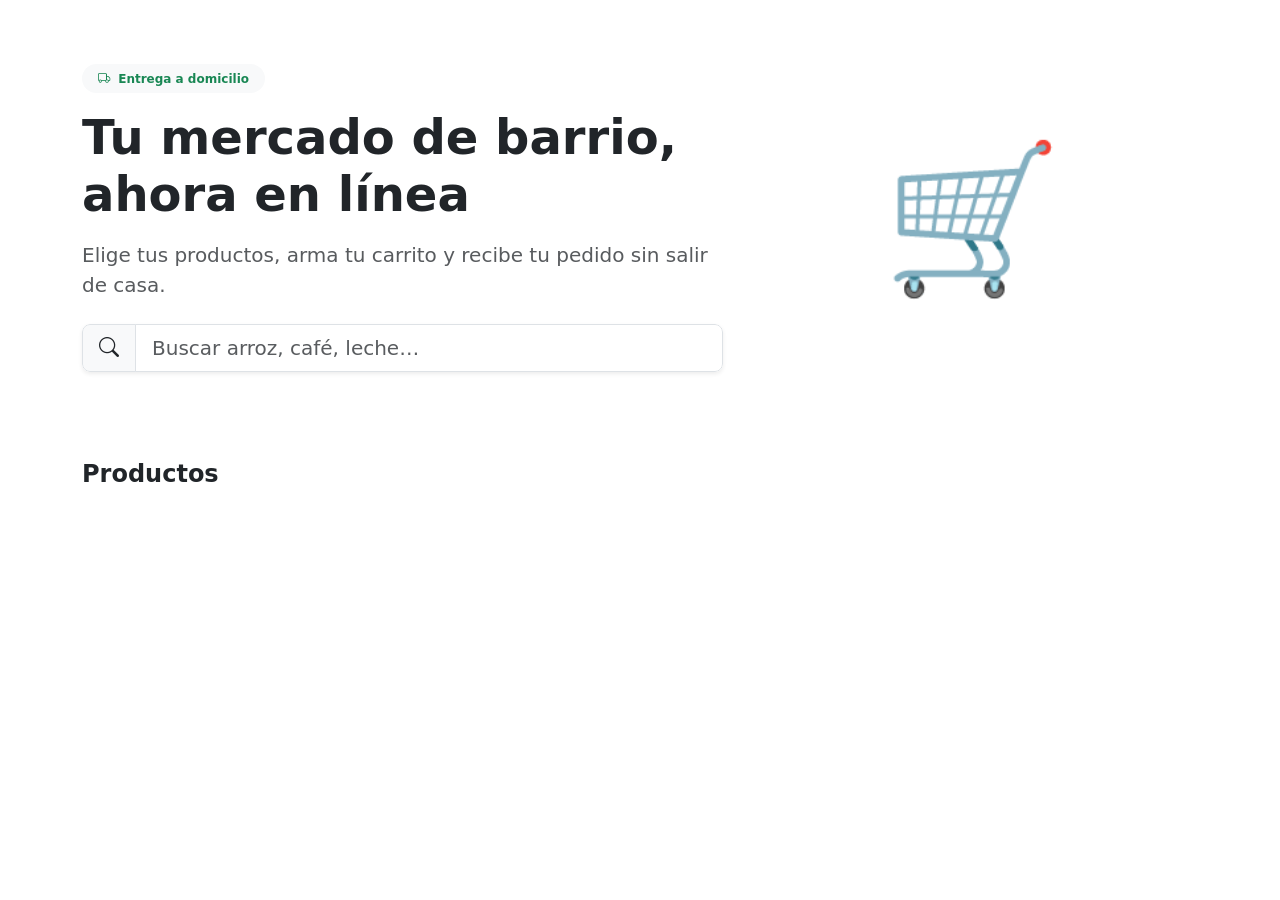
==== frontend/index.html @ e531a197 "Frontend de la tienda y panel de administracion - Catalogo con busqueda, filtro por categoria e imag" ====
<!doctype html>
<html lang="es">
<head>
  <meta charset="utf-8">
  <meta name="viewport" content="width=device-width, initial-scale=1">
  <title>Catálogo · MiniMarket</title>
  <link rel="icon" href="/img/favicon.svg" type="image/svg+xml">
  <link rel="preconnect" href="https://fonts.googleapis.com">
  <link rel="preconnect" href="https://fonts.gstatic.com" crossorigin>
  <link href="https://fonts.googleapis.com/css2?family=Plus+Jakarta+Sans:wght@400;500;600;700;800&display=swap" rel="stylesheet">
  <link href="https://cdn.jsdelivr.net/npm/bootstrap@5.3.3/dist/css/bootstrap.min.css" rel="stylesheet">
  <link href="https://cdn.jsdelivr.net/npm/bootstrap-icons@1.11.3/font/bootstrap-icons.min.css" rel="stylesheet">
  <link href="/css/styles.css" rel="stylesheet">
</head>
<body>
  <header id="navbar"></header>

  <main>
    <section class="portada py-5 mb-4">
      <div class="container py-lg-3">
        <div class="row align-items-center g-4">
          <div class="col-lg-7">
            <span class="badge rounded-pill bg-light text-success mb-3 px-3 py-2">
              <i class="bi bi-truck me-1"></i> Entrega a domicilio
            </span>
            <h1 class="display-5 fw-bold mb-3">Tu mercado de barrio, ahora en línea</h1>
            <p class="lead opacity-75 mb-4">Elige tus productos, arma tu carrito y recibe tu pedido sin salir de casa.</p>
            <div class="input-group input-group-lg shadow-sm rounded-3 overflow-hidden">
              <span class="input-group-text"><i class="bi bi-search"></i></span>
              <input id="buscar" type="search" class="form-control" placeholder="Buscar arroz, café, leche…" aria-label="Buscar productos">
            </div>
          </div>
          <div class="col-lg-5 d-none d-lg-block text-center">
            <div style="font-size: 9rem; line-height: 1;">🛒</div>
          </div>
        </div>
      </div>
    </section>

    <div class="container">
      <div class="d-flex flex-column flex-md-row justify-content-between align-items-md-center gap-3 mb-3">
        <h2 class="h4 fw-bold mb-0">Productos</h2>
        <span id="conteo" class="text-secondary small"></span>
      </div>
      <div id="filtros" class="filtros mb-4" role="group" aria-label="Filtrar por categoría"></div>
      <div id="productos" class="row row-cols-1 row-cols-sm-2 row-cols-lg-3 row-cols-xl-4 g-4"></div>
    </div>
  </main>

  <div id="pie"></div>

  <script src="https://cdn.jsdelivr.net/npm/bootstrap@5.3.3/dist/js/bootstrap.bundle.min.js"></script>
  <script type="module" src="/js/catalogo.js"></script>
</body>
</html>
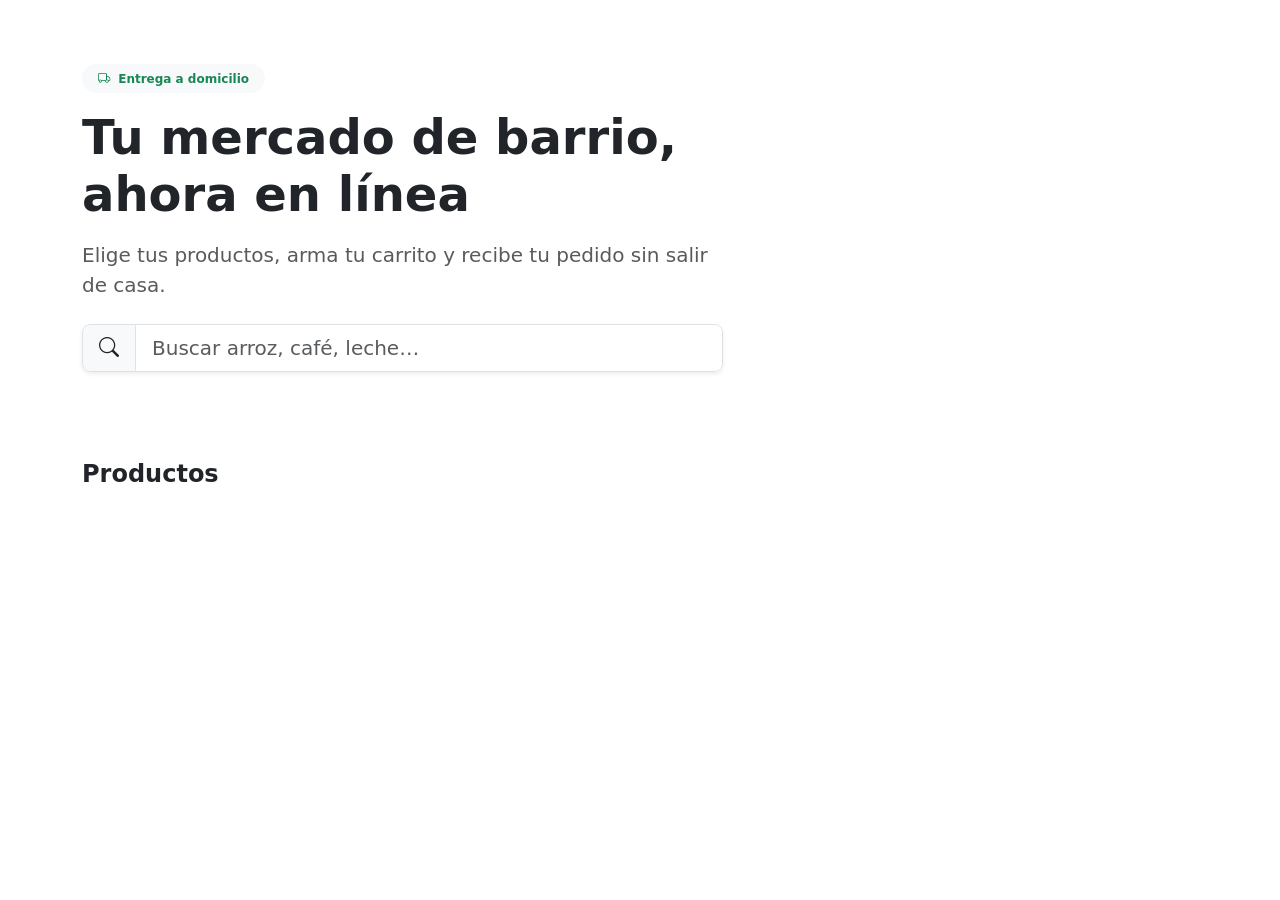
==== commit 688f8c92: "Fotos reales de los productos en lugar de emojis - 21 fotos con licencia libre de Wikimedia Commons " ====
--- a/frontend/index.html
+++ b/frontend/index.html
@@ -30,8 +30,13 @@
               <input id="buscar" type="search" class="form-control" placeholder="Buscar arroz, café, leche…" aria-label="Buscar productos">
             </div>
           </div>
-          <div class="col-lg-5 d-none d-lg-block text-center">
-            <div style="font-size: 9rem; line-height: 1;">🛒</div>
+          <div class="col-lg-5 d-none d-lg-block">
+            <div class="mosaico">
+              <img src="/img/productos/manzana.jpg" alt="">
+              <img src="/img/productos/aguacate.jpg" alt="">
+              <img src="/img/productos/jugo.jpg" alt="">
+              <img src="/img/productos/cafe.jpg" alt="">
+            </div>
           </div>
         </div>
       </div>
